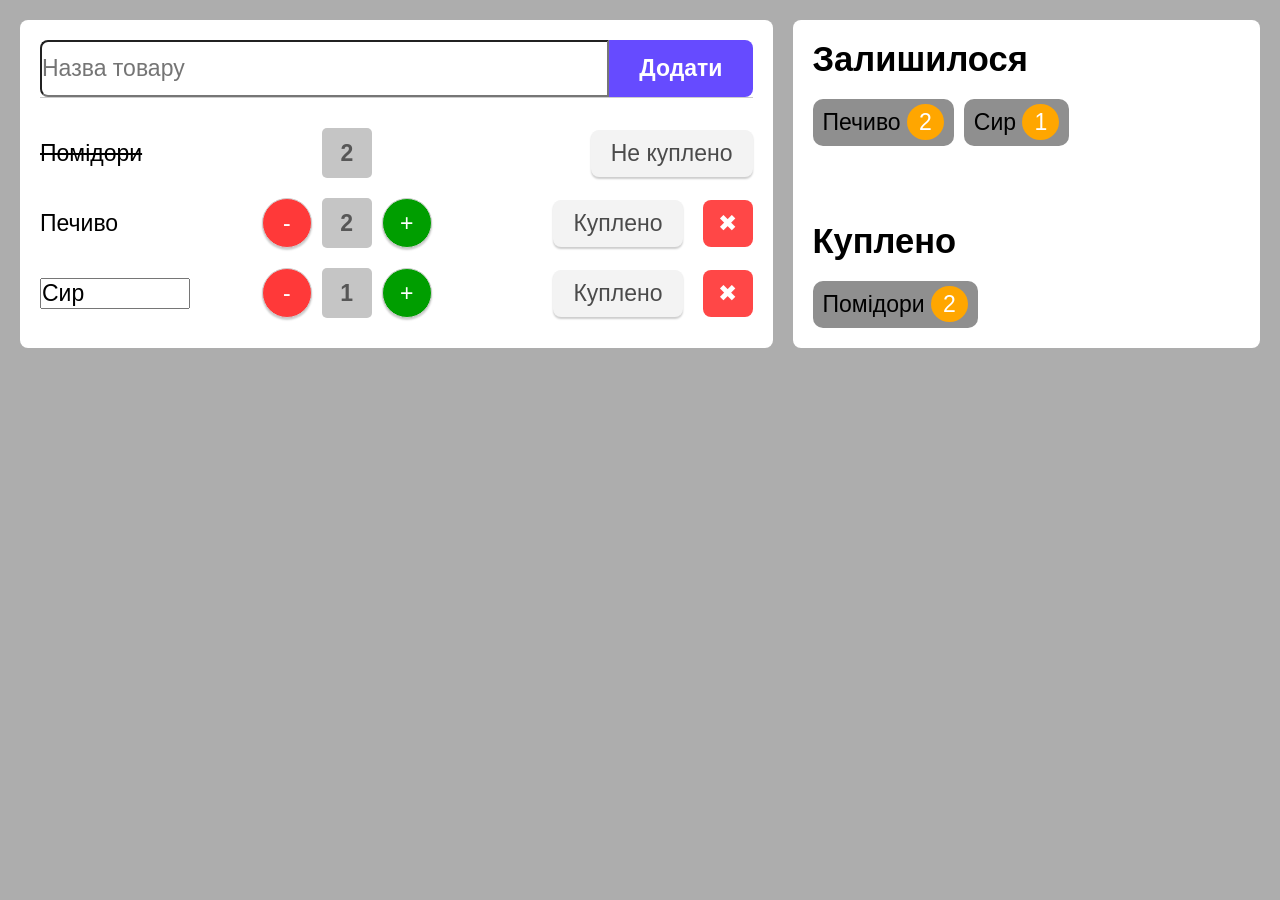
==== homework1/index.html @ 0a8a69ef "feat: did html, and almost css" ====
<!doctype html>
<html lang="uk">
  <head>
    <meta charset="UTF-8" />
    <meta name="viewport" content="width=device-width, initial-scale=1.0" />
    <title>Buy List</title>
    <link rel="stylesheet" href="main.css" />
  </head>
  <body>
    <div class="container">
      <main class="buy-list">
        <form class="add-form">
          <label for="product-name" class="visually-hidden">Назва товару</label>
          <input
            type="text"
            id="product-name"
            placeholder="Назва товару"
            required
          />
          <button type="submit">Додати</button>
        </form>
        <ul class="products">
          <li class="product-item">
            <span class="product-name bought">Помідори</span>
            <div class="counter test-counter">
              <span class="quantity">2</span>
            </div>
            <div class="actions">
              <button
                class="status-button"
                data-tooltip="Позначити як не куплено"
              >
                Не куплено
              </button>
            </div>
          </li>

          <li class="product-item">
            <span class="product-name">Печиво</span>
            <div class="counter">
              <button class="decrease" data-tooltip="Зменшити кількість">
                -
              </button>
              <span class="quantity">2</span>
              <button class="increase" data-tooltip="Збільшити кількість">
                +
              </button>
            </div>
            <div class="actions">
              <button class="status-button" data-tooltip="Позначити як куплено">
                Куплено
              </button>
              <button class="delete" aria-label="Видалити товар">✖</button>
            </div>
          </li>

          <li class="product-item">
            <input type="text" value="Сир" class="edit-input" />
            <div class="counter">
              <button class="decrease" data-tooltip="Зменшити кількість">
                -
              </button>
              <span class="quantity">1</span>
              <button class="increase" data-tooltip="Збільшити кількість">
                +
              </button>
            </div>
            <div class="actions">
              <button class="status-button" data-tooltip="Позначити як куплено">
                Куплено
              </button>
              <button class="delete" aria-label="Видалити товар">✖</button>
            </div>
          </li>
        </ul>
      </main>

      <aside class="sidebar">
        <section class="sidebar-block">
          <h2>Залишилося</h2>
          <div class="badge-list">
            <div class="item-badge">
              Печиво
              <span>2</span>
            </div>
            <div class="item-badge">
              Сир
              <span>1</span>
            </div>
          </div>
        </section>
        <section class="sidebar-block">
          <h2>Куплено</h2>
          <div class="badge-list">
            <div class="item-badge">
              Помідори
              <span>2</span>
            </div>
          </div>
        </section>
      </aside>
    </div>
  </body>
</html>
---- homework1/main.css ----
* {
  margin: 0;
  padding: 0;
  box-sizing: border-box;
}
body {
  font-family: "Arial", sans-serif;
  background-color: #adadad;
  padding: 20px;
}
.container {
  display: flex;
  gap: 20px;
  align-items: stretch;
}
.buy-list,
.sidebar {
  font-size: 23px;
  background-color: #fff;
  padding: 20px;
  border-radius: 8px;
}
.buy-list {
  flex: 2;
}
.sidebar {
  flex: 1.2;
  display: flex;
  flex-direction: column;
  justify-content: space-between;
}
.bought {
  text-decoration: line-through;
}
.add-form {
  display: flex;
  border-bottom: 1px solid #ccc;
}
.add-form input {
  flex: 1;
  font-size: 23px;
  border-top-left-radius: 8px;
  border-bottom-left-radius: 8px;
}
.add-form button {
  font-size: 23px;
  background-color: rgb(102, 75, 255);
  font-weight: bold;
  color: #fff;
  border: none;
  padding: 15px 30px;
  border-top-right-radius: 8px;
  border-bottom-right-radius: 8px;
}
.buy-list ul {
  list-style-type: none;
  margin-top: 20px;
}
.product-name {
  width: 150px;
}
.edit-input {
  font-size: 23px;
  width: 150px;
}
.product-item {
  display: flex;
  justify-content: space-between;
  align-items: center;
  padding: 10px 0;
}

.counter {
  display: flex;
  width: 220px;
  gap: 10px;
  align-items: center;
}
.test-counter {
  width: 137px;
}
.decrease,
.increase {
  border-radius: 50%;
  font-size: 23px;
  color: #fff;
  border: none;
  width: 50px;
  height: 50px;
  border: 1px solid #cfcfcf;
  box-shadow: 0 2px 2px rgba(0, 0, 0, 0.2);
}
.decrease {
  background-color: rgb(255, 57, 57);
}
.increase {
  background-color: rgb(0, 158, 0);
}
.quantity {
  background-color: rgb(197, 197, 197);
  color: #575757;
  display: flex;
  width: 30px;
  text-align: center;
  font-weight: bold;
  align-items: center;
  justify-content: center;
  height: 50px;
  padding: 10px 25px;
  border-radius: 10%;
}
.status-button {
  font-weight: 400;
  border: 1px solid #cfcfcf;
  box-shadow: 0 2px 2px rgba(0, 0, 0, 0.2);
  border-radius: 8px;
  font-size: 23px;
  background-color: #f3f3f3;
  color: #4b4b4b;
  border: none;

  padding: 10px 20px;
}
.actions {
  display: flex;
  justify-content: flex-end;
  gap: 20px;
}
.delete {
  border-radius: 8px;
  width: 50px;

  font-size: 23px;
  background-color: rgb(255, 71, 71);
  color: #fff;
  border: none;
  padding: 10px;
}
.visually-hidden {
  display: none;
}
.badge-list {
  display: flex;
  gap: 10px;
  margin-top: 20px;
}
.item-badge {
  background-color: rgb(143, 143, 143);
  border-radius: 10px;
  padding: 10px 10px;
}
.item-badge span {
  background-color: rgb(255, 166, 0);
  font-size: 23px;
  color: #fff;
  border-radius: 50%;
  padding: 5px 12px;
}
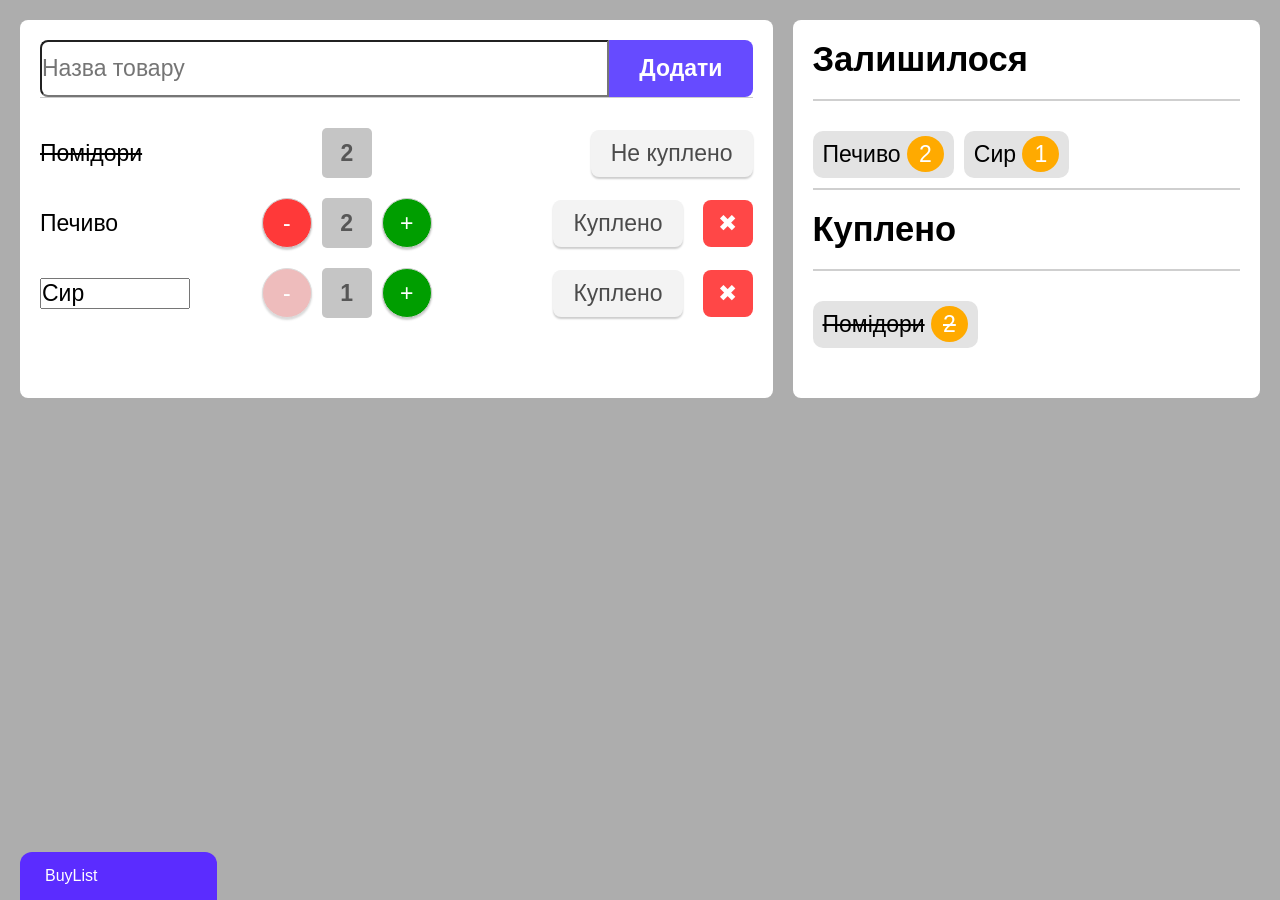
==== commit 2815a8ae: "feat: finished buy list layout" ====
--- a/homework1/index.html
+++ b/homework1/index.html
@@ -17,7 +17,7 @@
             placeholder="Назва товару"
             required
           />
-          <button type="submit">Додати</button>
+          <button type="submit" data-tooltip="Додати товар">Додати</button>
         </form>
         <ul class="products">
           <li class="product-item">
@@ -50,14 +50,23 @@
               <button class="status-button" data-tooltip="Позначити як куплено">
                 Куплено
               </button>
-              <button class="delete" aria-label="Видалити товар">✖</button>
+              <button
+                class="delete"
+                aria-label="Видалити товар"
+                data-tooltip="Видалити товар"
+              >
+                ✖
+              </button>
             </div>
           </li>
 
           <li class="product-item">
             <input type="text" value="Сир" class="edit-input" />
             <div class="counter">
-              <button class="decrease" data-tooltip="Зменшити кількість">
+              <button
+                class="decrease disabled"
+                data-tooltip="Зменшити кількість"
+              >
                 -
               </button>
               <span class="quantity">1</span>
@@ -69,7 +78,13 @@
               <button class="status-button" data-tooltip="Позначити як куплено">
                 Куплено
               </button>
-              <button class="delete" aria-label="Видалити товар">✖</button>
+              <button
+                class="delete"
+                aria-label="Видалити товар"
+                data-tooltip="Видалити товар"
+              >
+                ✖
+              </button>
             </div>
           </li>
         </ul>
@@ -81,11 +96,11 @@
           <div class="badge-list">
             <div class="item-badge">
               Печиво
-              <span>2</span>
+              <span class="badge-count">2</span>
             </div>
             <div class="item-badge">
               Сир
-              <span>1</span>
+              <span class="badge-count">1</span>
             </div>
           </div>
         </section>
@@ -93,12 +108,16 @@
           <h2>Куплено</h2>
           <div class="badge-list">
             <div class="item-badge">
-              Помідори
-              <span>2</span>
+              <span class="bought">Помідори</span>
+              <span class="badge-countPo">2</span>
             </div>
           </div>
         </section>
       </aside>
     </div>
+    <div class="badge">
+      <span class="badge-title">BuyList</span>
+      <span class="badge-author">Робота: Кабиш Ілля</span>
+    </div>
   </body>
 </html>
--- a/homework1/main.css
+++ b/homework1/main.css
@@ -145,14 +145,136 @@
   margin-top: 20px;
 }
 .item-badge {
-  background-color: rgb(143, 143, 143);
+  background-color: rgb(227, 227, 227);
   border-radius: 10px;
   padding: 10px 10px;
 }
-.item-badge span {
-  background-color: rgb(255, 166, 0);
+.badge-count {
+  background-color: rgb(255, 170, 0);
   font-size: 23px;
   color: #fff;
   border-radius: 50%;
   padding: 5px 12px;
 }
+.sidebar-block {
+  display: flex;
+  flex-direction: column;
+  gap: 10px;
+  border-bottom: 2px solid #cfcfcf;
+  padding-bottom: 10px;
+  margin-bottom: 20px;
+}
+.sidebar-block:last-child {
+  border-bottom: none;
+}
+.sidebar-block h2 {
+  border-bottom: 2px solid #cfcfcf;
+  padding-bottom: 20px;
+}
+.bought span {
+  text-decoration: line-through;
+}
+.badge-countPo {
+  text-decoration: line-through;
+  background-color: rgb(255, 170, 0);
+  font-size: 23px;
+  color: #fff;
+  border-radius: 50%;
+  padding: 5px 12px;
+}
+.badge {
+  position: fixed;
+  left: 20px;
+  bottom: 0;
+
+  background-color: #5b2cff;
+  color: white;
+
+  padding: 15px 25px;
+
+  border-top-left-radius: 12px;
+  border-top-right-radius: 12px;
+
+  transition: 0.3s;
+}
+.badge-author {
+  display: block;
+  opacity: 0;
+  max-height: 0;
+
+  transition: 0.3s;
+}
+.badge:hover {
+  transform: translateY(-20px);
+  background-color: #7a52ff;
+}
+.badge:hover .badge-author {
+  opacity: 1;
+  max-height: 40px;
+}
+@media print {
+  .badge {
+    background: white;
+    color: #5b2cff;
+    border: 2px solid #5b2cff;
+  }
+  .badge-title {
+    display: none;
+  }
+  .badge-author {
+    opacity: 1;
+    max-height: 100px;
+  }
+}
+@media (max-width: 650px) {
+  .container {
+    flex-direction: column;
+  }
+  .sidebar {
+    width: 100%;
+  }
+  .product-item {
+    flex-direction: column;
+    align-items: flex-start;
+    gap: 15px;
+  }
+}
+button {
+  position: relative;
+}
+button::after {
+  content: attr(data-tooltip);
+
+  position: absolute;
+
+  left: 50%;
+  bottom: 140%;
+  box-shadow: 0 2px 6px rgba(0, 0, 0, 0.2);
+
+  transform: translateX(-50%) scale(0);
+
+  background-color: #5b2cff;
+  color: white;
+
+  padding: 8px 12px;
+
+  border-radius: 10px;
+
+  font-size: 16px;
+
+  white-space: nowrap;
+
+  opacity: 0;
+
+  transition: 0.3s;
+}
+button:hover::after {
+  opacity: 1;
+
+  transform: translateX(-50%) scale(1);
+}
+.disabled {
+  background-color: #e8a0a0;
+  opacity: 0.7;
+  cursor: not-allowed;
+}
